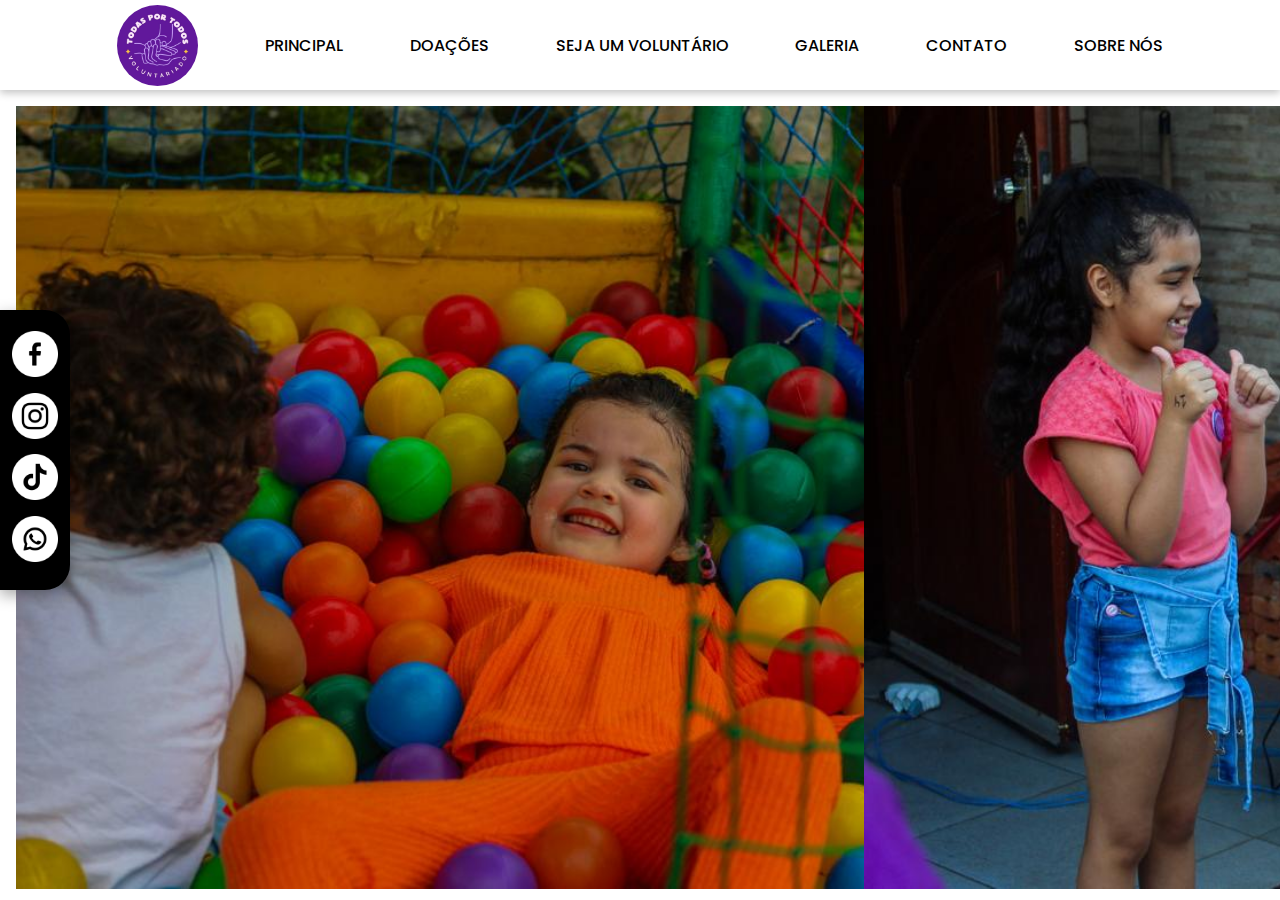
==== src/app/index.html @ a1dc880b "Implementacao das imagens ao slider e resolucao da quebra de imagens" ====
<!DOCTYPE html>
<html lang="pt-br">

<head>
    <meta charset="UTF-8">
    <meta name="viewport" content="width=device-width, initial-scale=1.0">
    <title>Dashboard</title>
    <link rel="stylesheet" href="../styles/style.css">
    <link rel="stylesheet" href="../styles/global.css">
    <link rel="stylesheet" href="../styles/ui/ui.css">
    
</head>

<body>
   <header class="ui-header">
    <img src="../assets/logotipos/logo-dark.jpg" alt="Logotipo da Todas por Todos">    <a href="index.html">Principal</a>
    <a href="doacoes.html">Doações</a>
    <a href="voluntario.html">Seja um voluntário</a>
    <a href="galeria.html">Galeria</a>
    <a href="contato.html">Contato</a>
    <a href="sobre.html">Sobre nós</a>
   </header>
   <ul class="gallery">
	<li><img class="imgSlider" src="../assets/images/IMG_4355.JPG"/></li>
	<li><img class="imgSlider" src="../assets/images/be26ba5d-7e48-4bfb-a999-c747ef263377.jpg"></li>
	<li><img class="imgSlider" src="../assets/images/ec24497a-94d9-4feb-aa13-61731efa759c.jpg"></li>
	<li><img class="imgSlider" src="../assets/images/fotodoe.jpg"></li>
	<li><img class="imgSlider" src="../assets/images/PHOTO-2023-09-04-19-30-46.jpg"></li>
	<li><img class="imgSlider" src="../assets/images/IMG_4350.JPG"></li>
	<li><img class="imgSlider" src="../assets/images/161299ec-fe6a-4595-af43-1b3fb04e3377.jpg"></li>
	<li><img class="imgSlider" src="../assets/images/PHOTO-2023-09-04-08-43-56.jpg"></li>
	<li><img class="imgSlider" src="../assets/images/PHOTO-2023-09-04-08-43-58(1).jpg"></li>
	<li><img class="imgSlider" src="../assets/images/PHOTO-2023-09-04-19-30-58.jpg"></li>

</ul>

   <div class='ui-sidebar-container'>
    <div class='ui-sidebar'>
        <section class='ui-sidebar-item'>
            <img src="../assets/icons/facebook.png" alt="Facebook">
        </section>
        <section class='ui-sidebar-item'>
            <img src="../assets/icons/instagram.png" alt="Instagram">
        </section>
        <section class='ui-sidebar-item'>
            <img src="../assets/icons/tiktok.png" alt="Tiktok">
        </section>
        <section class='ui-sidebar-item'>
            <img src="../assets/icons/whatsapp.png" alt="Whatsapp">
        </section>
    </div>
</div>
<script type="text/javascript" src="../js/script.js" ></script>
</body>

</html>
---- src/styles/style.css ----
.gallery {
	padding: 1rem;
	display: grid;
	grid-template-columns: repeat(10, 65vw);
	grid-template-rows: 1fr;
	grid-column-gap: 1rem;
	grid-row-gap: 1rem;
	overflow-x: auto;
	white-space: nowrap;
	height: 90vh;
	scroll-snap-type: both mandatory;
	scroll-padding: 1rem;
	overflow: hidden;

}

.active {
	scroll-snap-type: unset;
}

li {
	scroll-snap-align: center;
	display: inline-block;
	border-radius: 3px;
	font-size: 0;
}
.imgSlider{
	height: 87vh;
}
---- src/styles/global.css ----
@import url('https://fonts.googleapis.com/css2?family=Poppins:ital,wght@0,100;0,200;0,300;0,400;0,500;0,600;0,700;0,800;0,900;1,100;1,200;1,300;1,400;1,500;1,600;1,700;1,800;1,900&display=swap');

:root {
    --purple-1: #66209E;
    --purple-2: #985BB8;
    --purple-3: #C08DDF;
    --purple-4: #C393E7;
    --dark: #000000;
    --light: #FFFFFF;
    --yellow: #FCC24C;
}

* {
    margin: 0;
    padding: 0;
    box-sizing: border-box;
    font-family: 'Poppins', sans-serif;
}

a{
    text-decoration: none;
}
---- src/styles/ui/ui.css ----
.ui-container{
    height: 90vh;
}

.ui-header{
    height: 10vh;
    box-shadow: rgba(0, 0, 0, 0.24) 0px 3px 8px;
    display: flex;
    align-items: center;
    justify-content: space-evenly;
    padding: 0px 50px;
}

.ui-header a{
    color: var(--dark);
    text-transform: uppercase;
    font-weight: 500;
}

.ui-header a:hover{
    transition: .2s;
    color: var(--purple-4);
}

.ui-header img{
    height: 90%;
    width: auto;
    border-radius: 50%;
}

.ui-button{
    padding: 5px 40px;
    cursor: pointer;
    border: none;
    border-radius: 10px;
    font-size: 16px;
}

.ui-button-1{
    background-color: var(--purple-1);
    color: var(--light);

}

.ui-button-2{
    background-color: var(--purple-2);
    color: var(--light);

}

.ui-button-3{
    background-color: var(--dark);
    color: var(--light);

}

.ui-input{
    border: none;
    padding: 10px;
    border-radius: 10px;
}

.ui-input-1{
    border: 3px solid #eaeaea;
}

.ui-input:focus{
    outline: none;
    border: 3px solid var(--purple-4);
}

/* UI Sidebar */
.ui-sidebar-container {
    height: 100vh;
    width: 70px;
    position: fixed;
    top: 0;
    bottom: 0;
    left: 0;
    right: 0;
    display: flex;
    align-items: center;
}

.ui-sidebar {
    width: 70px;
    height: 280px;
    display: flex;
    flex-direction: column;
    align-items: center;
    justify-content: space-evenly;
    border-top-right-radius: 25px;
    border-bottom-right-radius: 25px;
    background-color: var(--dark);
    box-shadow: rgba(0, 0, 0, 0.35) 0px 5px 15px;
    padding: 12px;
}

.ui-sidebar-item img {
    width: 100%;
    cursor: pointer;
}
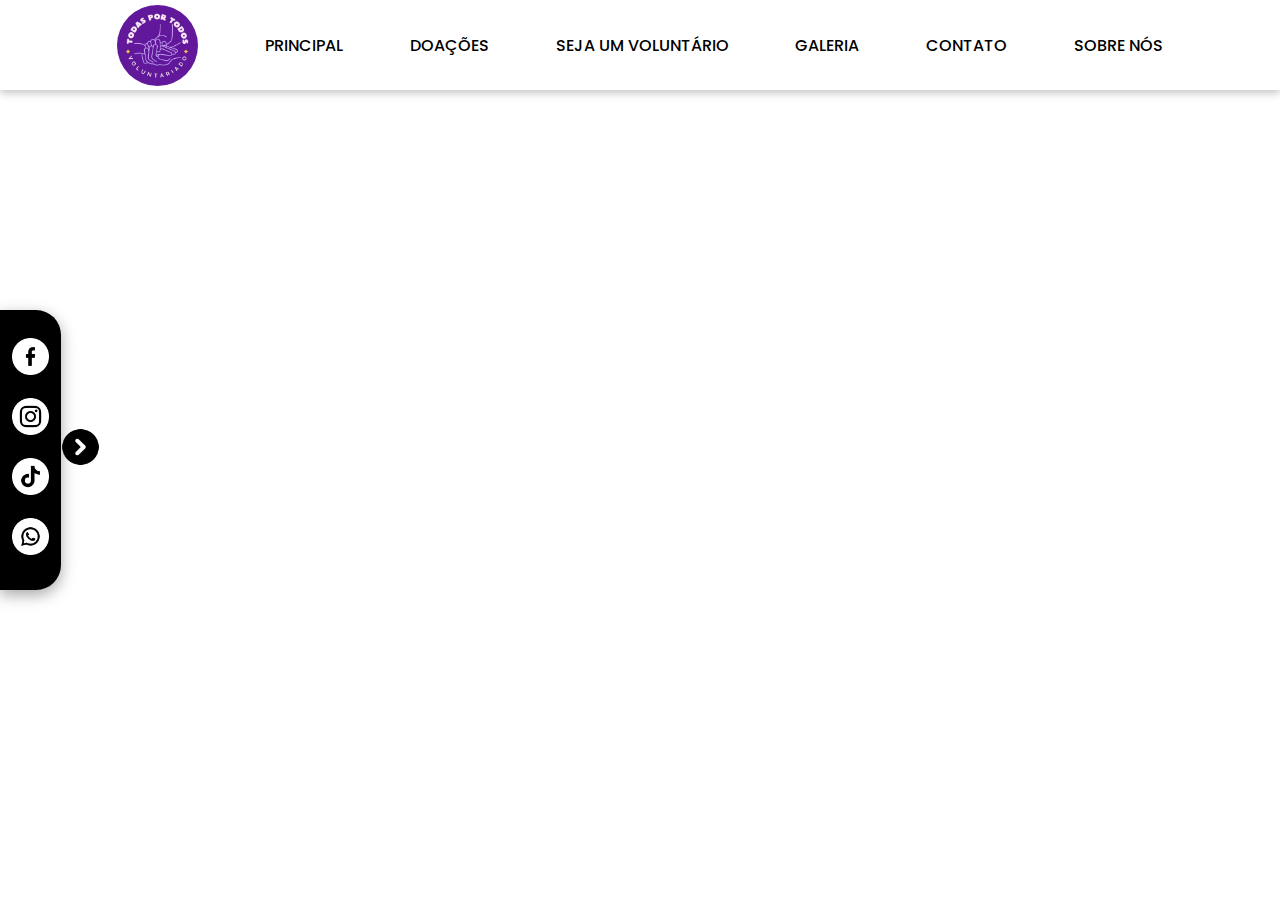
==== commit 28759a29: "implementação de botão que esconde as redes sociais" ====
--- a/src/app/index.html
+++ b/src/app/index.html
@@ -1,56 +1,46 @@
 <!DOCTYPE html>
 <html lang="pt-br">
+  <head>
+    <meta charset="UTF-8" />
+    <meta name="viewport" content="width=device-width, initial-scale=1.0" />
+    <title>Dashboard</title>
+    <link rel="stylesheet" href="../styles/style.css" />
+    <link rel="stylesheet" href="../styles/global.css" />
+    <link rel="stylesheet" href="../styles/ui/ui.css" />
+  </head>
 
-<head>
-    <meta charset="UTF-8">
-    <meta name="viewport" content="width=device-width, initial-scale=1.0">
-    <title>Dashboard</title>
-    <link rel="stylesheet" href="../styles/style.css">
-    <link rel="stylesheet" href="../styles/global.css">
-    <link rel="stylesheet" href="../styles/ui/ui.css">
-    
-</head>
-
-<body>
-   <header class="ui-header">
-    <img src="../assets/logotipos/logo-dark.jpg" alt="Logotipo da Todas por Todos">    <a href="index.html">Principal</a>
-    <a href="doacoes.html">Doações</a>
-    <a href="voluntario.html">Seja um voluntário</a>
-    <a href="galeria.html">Galeria</a>
-    <a href="contato.html">Contato</a>
-    <a href="sobre.html">Sobre nós</a>
-   </header>
-   <ul class="gallery">
-	<li><img class="imgSlider" src="../assets/images/IMG_4355.JPG"/></li>
-	<li><img class="imgSlider" src="../assets/images/be26ba5d-7e48-4bfb-a999-c747ef263377.jpg"></li>
-	<li><img class="imgSlider" src="../assets/images/ec24497a-94d9-4feb-aa13-61731efa759c.jpg"></li>
-	<li><img class="imgSlider" src="../assets/images/fotodoe.jpg"></li>
-	<li><img class="imgSlider" src="../assets/images/PHOTO-2023-09-04-19-30-46.jpg"></li>
-	<li><img class="imgSlider" src="../assets/images/IMG_4350.JPG"></li>
-	<li><img class="imgSlider" src="../assets/images/161299ec-fe6a-4595-af43-1b3fb04e3377.jpg"></li>
-	<li><img class="imgSlider" src="../assets/images/PHOTO-2023-09-04-08-43-56.jpg"></li>
-	<li><img class="imgSlider" src="../assets/images/PHOTO-2023-09-04-08-43-58(1).jpg"></li>
-	<li><img class="imgSlider" src="../assets/images/PHOTO-2023-09-04-19-30-58.jpg"></li>
-
-</ul>
-
-   <div class='ui-sidebar-container'>
-    <div class='ui-sidebar'>
-        <section class='ui-sidebar-item'>
-            <img src="../assets/icons/facebook.png" alt="Facebook">
+  <body>
+    <header class="ui-header">
+      <img
+        src="../assets/logotipos/logo-dark.jpg"
+        alt="Logotipo da Todas por Todos"
+      />
+      <a href="index.html">Principal</a>
+      <a href="doacoes.html">Doações</a>
+      <a href="voluntario.html">Seja um voluntário</a>
+      <a href="galeria.html">Galeria</a>
+      <a href="contato.html">Contato</a>
+      <a href="sobre.html">Sobre nós</a>
+    </header>
+    <div class="ui-sidebar-container" id="sidebar-container">
+      <div class="ui-sidebar" id="ui-sidebar">
+        <section class="ui-sidebar-item">
+          <img src="../assets/icons/facebook.png" alt="Facebook" />
         </section>
-        <section class='ui-sidebar-item'>
-            <img src="../assets/icons/instagram.png" alt="Instagram">
+        <section class="ui-sidebar-item">
+          <img src="../assets/icons/instagram.png" alt="Instagram" />
         </section>
-        <section class='ui-sidebar-item'>
-            <img src="../assets/icons/tiktok.png" alt="Tiktok">
+        <section class="ui-sidebar-item">
+          <img src="../assets/icons/tiktok.png" alt="Tiktok" />
         </section>
-        <section class='ui-sidebar-item'>
-            <img src="../assets/icons/whatsapp.png" alt="Whatsapp">
+        <section class="ui-sidebar-item">
+          <img src="../assets/icons/whatsapp.png" alt="Whatsapp" />
         </section>
+      </div>
+      <button class="ui-hidden-button" onclick="toggleSidebar()">
+        <img src="../assets/icons/flecha.png" alt="" />
+      </button>
     </div>
-</div>
-<script type="text/javascript" src="../js/script.js" ></script>
-</body>
-
-</html>+    <script src="../js/script.js"></script>
+  </body>
+</html>
--- a/src/styles/ui/ui.css
+++ b/src/styles/ui/ui.css
@@ -1,102 +1,122 @@
-.ui-container{
-    height: 90vh;
+.ui-container {
+  height: 90vh;
 }
 
-.ui-header{
-    height: 10vh;
-    box-shadow: rgba(0, 0, 0, 0.24) 0px 3px 8px;
-    display: flex;
-    align-items: center;
-    justify-content: space-evenly;
-    padding: 0px 50px;
+.ui-main-container {
+  display: flex;
 }
 
-.ui-header a{
-    color: var(--dark);
-    text-transform: uppercase;
-    font-weight: 500;
+.ui-header {
+  height: 10vh;
+  box-shadow: rgba(0, 0, 0, 0.24) 0px 3px 8px;
+  display: flex;
+  align-items: center;
+  justify-content: space-evenly;
+  padding: 0px 50px;
 }
 
-.ui-header a:hover{
-    transition: .2s;
-    color: var(--purple-4);
+.ui-header a {
+  color: var(--dark);
+  text-transform: uppercase;
+  font-weight: 500;
 }
 
-.ui-header img{
-    height: 90%;
-    width: auto;
-    border-radius: 50%;
+.ui-header a:hover {
+  transition: 0.2s;
+  color: var(--purple-4);
 }
 
-.ui-button{
-    padding: 5px 40px;
-    cursor: pointer;
-    border: none;
-    border-radius: 10px;
-    font-size: 16px;
+.ui-header img {
+  height: 90%;
+  width: auto;
+  border-radius: 50%;
 }
 
-.ui-button-1{
-    background-color: var(--purple-1);
-    color: var(--light);
-
+.ui-button {
+  padding: 5px 40px;
+  cursor: pointer;
+  border: none;
+  border-radius: 10px;
+  font-size: 16px;
 }
 
-.ui-button-2{
-    background-color: var(--purple-2);
-    color: var(--light);
-
+.ui-button-1 {
+  background-color: var(--purple-1);
+  color: var(--light);
 }
 
-.ui-button-3{
-    background-color: var(--dark);
-    color: var(--light);
-
+.ui-button-2 {
+  background-color: var(--purple-2);
+  color: var(--light);
 }
 
-.ui-input{
-    border: none;
-    padding: 10px;
-    border-radius: 10px;
+.ui-button-3 {
+  background-color: var(--dark);
+  color: var(--light);
 }
 
-.ui-input-1{
-    border: 3px solid #eaeaea;
+.ui-input {
+  border: none;
+  padding: 10px;
+  border-radius: 10px;
 }
 
-.ui-input:focus{
-    outline: none;
-    border: 3px solid var(--purple-4);
+.ui-input-1 {
+  border: 3px solid #eaeaea;
+}
+
+.ui-input:focus {
+  outline: none;
+  border: 3px solid var(--purple-4);
 }
 
 /* UI Sidebar */
 .ui-sidebar-container {
-    height: 100vh;
-    width: 70px;
-    position: fixed;
-    top: 0;
-    bottom: 0;
-    left: 0;
-    right: 0;
-    display: flex;
-    align-items: center;
+  height: 100vh;
+  width: 100px;
+  position: fixed;
+  z-index: 200;
+  top: 0;
+  bottom: 0;
+  left: 0;
+  right: 0;
+  display: flex;
+  align-items: center;
 }
 
 .ui-sidebar {
-    width: 70px;
-    height: 280px;
-    display: flex;
-    flex-direction: column;
-    align-items: center;
-    justify-content: space-evenly;
-    border-top-right-radius: 25px;
-    border-bottom-right-radius: 25px;
-    background-color: var(--dark);
-    box-shadow: rgba(0, 0, 0, 0.35) 0px 5px 15px;
-    padding: 12px;
+  width: 70px;
+  height: 280px;
+  display: flex;
+  flex-direction: column;
+  align-items: center;
+  justify-content: space-evenly;
+  border-top-right-radius: 25px;
+  border-bottom-right-radius: 25px;
+  background-color: var(--dark);
+  box-shadow: rgba(0, 0, 0, 0.35) 0px 5px 15px;
+  padding: 12px;
 }
 
 .ui-sidebar-item img {
-    width: 100%;
-    cursor: pointer;
+  width: 100%;
+  cursor: pointer;
 }
+
+.ui-hidden-button {
+  background-color: transparent;
+  border: none;
+}
+
+.ui-hidden-button img {
+  max-width: 100%;
+  width: 3rem;
+  position: static;
+  right: -320px;
+  z-index: 2000;
+}
+
+.ui-sidebar.hidden {
+  width: 0;
+  overflow: hidden;
+}
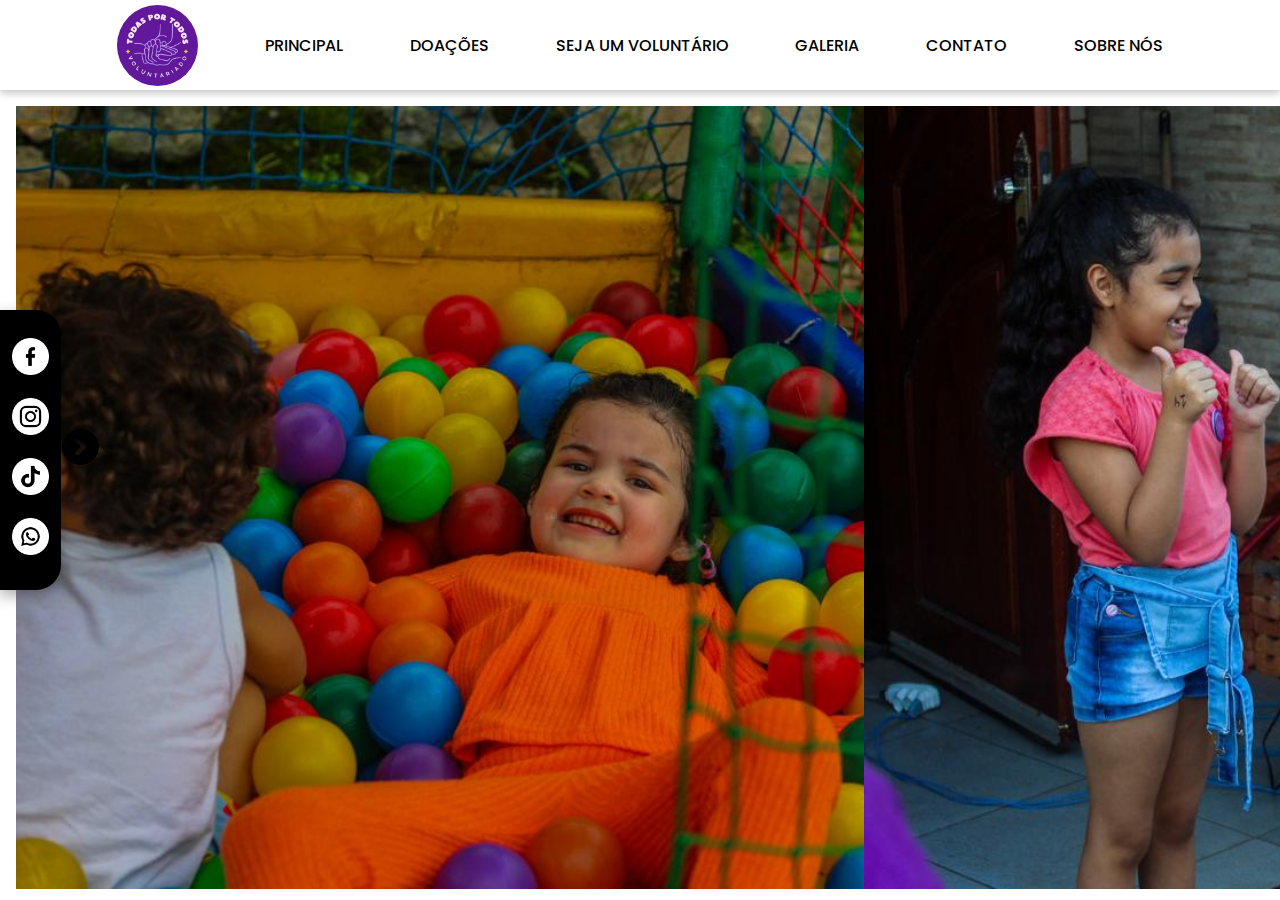
==== commit 71317a7a: "mergin index and script" ====
--- a/src/app/index.html
+++ b/src/app/index.html
@@ -22,6 +22,54 @@
       <a href="contato.html">Contato</a>
       <a href="sobre.html">Sobre nós</a>
     </header>
+    <ul class="gallery">
+      <li><img class="imgSlider" src="../assets/images/IMG_4355.JPG" /></li>
+      <li>
+        <img
+          class="imgSlider"
+          src="../assets/images/be26ba5d-7e48-4bfb-a999-c747ef263377.jpg"
+        />
+      </li>
+      <li>
+        <img
+          class="imgSlider"
+          src="../assets/images/ec24497a-94d9-4feb-aa13-61731efa759c.jpg"
+        />
+      </li>
+      <li><img class="imgSlider" src="../assets/images/fotodoe.jpg" /></li>
+      <li>
+        <img
+          class="imgSlider"
+          src="../assets/images/PHOTO-2023-09-04-19-30-46.jpg"
+        />
+      </li>
+      <li><img class="imgSlider" src="../assets/images/IMG_4350.JPG" /></li>
+      <li>
+        <img
+          class="imgSlider"
+          src="../assets/images/161299ec-fe6a-4595-af43-1b3fb04e3377.jpg"
+        />
+      </li>
+      <li>
+        <img
+          class="imgSlider"
+          src="../assets/images/PHOTO-2023-09-04-08-43-56.jpg"
+        />
+      </li>
+      <li>
+        <img
+          class="imgSlider"
+          src="../assets/images/PHOTO-2023-09-04-08-43-58(1).jpg"
+        />
+      </li>
+      <li>
+        <img
+          class="imgSlider"
+          src="../assets/images/PHOTO-2023-09-04-19-30-58.jpg"
+        />
+      </li>
+    </ul>
+
     <div class="ui-sidebar-container" id="sidebar-container">
       <div class="ui-sidebar" id="ui-sidebar">
         <section class="ui-sidebar-item">
@@ -41,6 +89,7 @@
         <img src="../assets/icons/flecha.png" alt="" />
       </button>
     </div>
-    <script src="../js/script.js"></script>
+
+    <script type="text/javascript" src="../js/script.js"></script>
   </body>
 </html>
--- a/src/styles/style.css
+++ b/src/styles/style.css
@@ -1,29 +1,28 @@
 .gallery {
-	padding: 1rem;
-	display: grid;
-	grid-template-columns: repeat(10, 65vw);
-	grid-template-rows: 1fr;
-	grid-column-gap: 1rem;
-	grid-row-gap: 1rem;
-	overflow-x: auto;
-	white-space: nowrap;
-	height: 90vh;
-	scroll-snap-type: both mandatory;
-	scroll-padding: 1rem;
-	overflow: hidden;
-
+  padding: 1rem;
+  display: grid;
+  grid-template-columns: repeat(10, 65vw);
+  grid-template-rows: 1fr;
+  grid-column-gap: 1rem;
+  grid-row-gap: 1rem;
+  overflow-x: auto;
+  white-space: nowrap;
+  height: 90vh;
+  scroll-snap-type: both mandatory;
+  scroll-padding: 1rem;
+  overflow: hidden;
 }
 
 .active {
-	scroll-snap-type: unset;
+  scroll-snap-type: unset;
 }
 
 li {
-	scroll-snap-align: center;
-	display: inline-block;
-	border-radius: 3px;
-	font-size: 0;
+  scroll-snap-align: center;
+  display: inline-block;
+  border-radius: 3px;
+  font-size: 0;
 }
-.imgSlider{
-	height: 87vh;
-}+.imgSlider {
+  height: 87vh;
+}
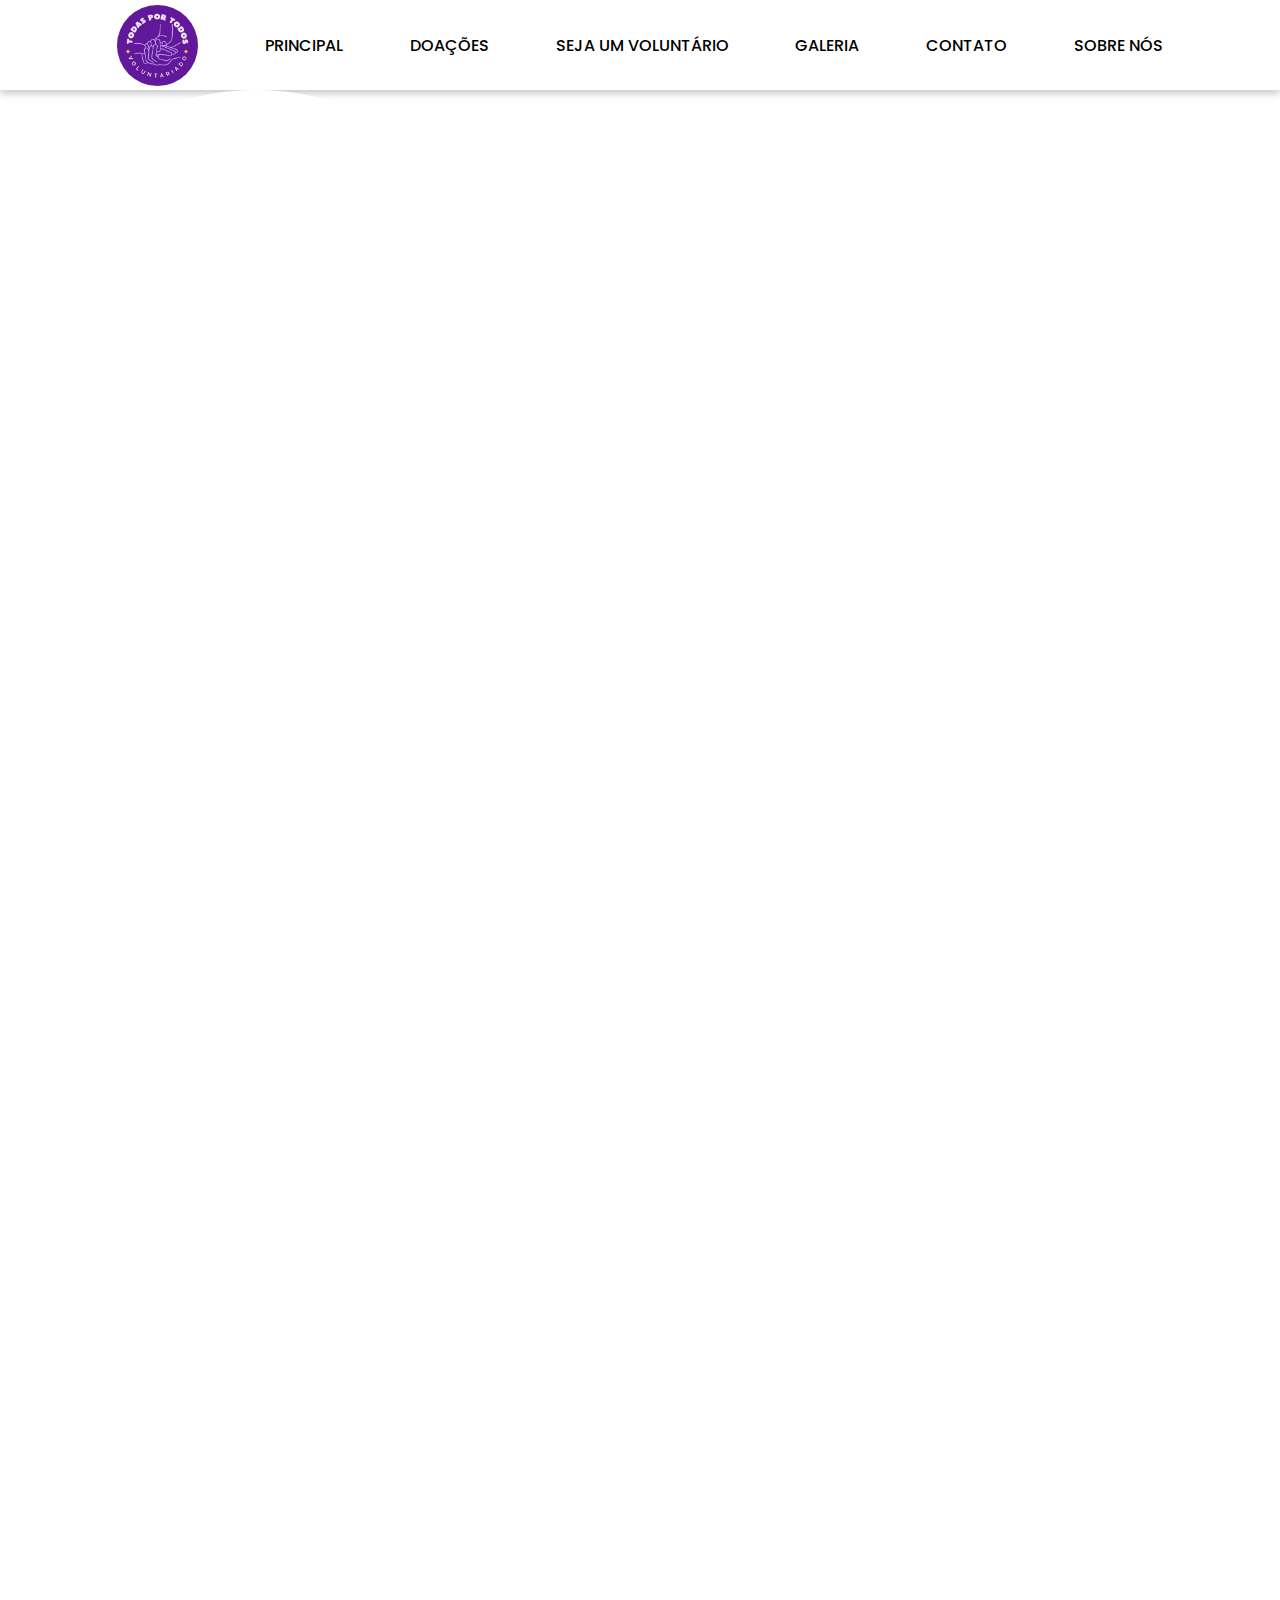
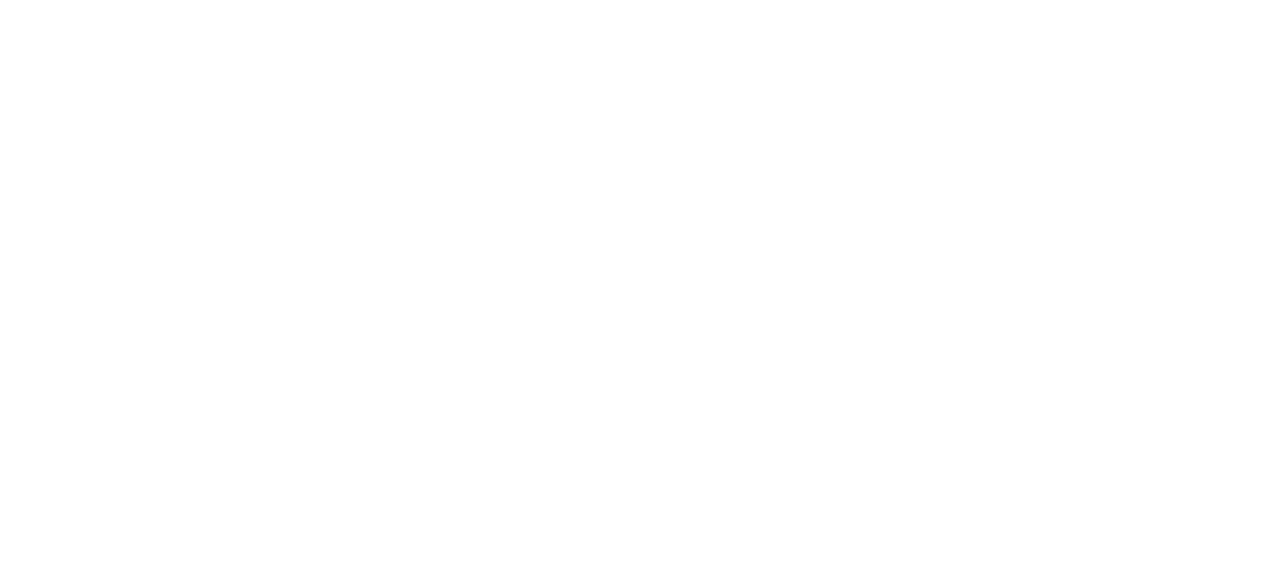
==== commit 45d2723f: "slider de galeria com implementacao de novas imagens" ====
--- a/src/app/index.html
+++ b/src/app/index.html
@@ -1,95 +1,42 @@
 <!DOCTYPE html>
 <html lang="pt-br">
-  <head>
-    <meta charset="UTF-8" />
-    <meta name="viewport" content="width=device-width, initial-scale=1.0" />
+
+<head>
+    <meta charset="UTF-8">
+    <meta name="viewport" content="width=device-width, initial-scale=1.0">
     <title>Dashboard</title>
-    <link rel="stylesheet" href="../styles/style.css" />
-    <link rel="stylesheet" href="../styles/global.css" />
-    <link rel="stylesheet" href="../styles/ui/ui.css" />
-  </head>
+    <link rel="stylesheet" href="../styles/style.css">
+    <link rel="stylesheet" href="../styles/global.css">
+    <link rel="stylesheet" href="../styles/ui/ui.css">
+    
+</head>
 
-  <body>
-    <header class="ui-header">
-      <img
-        src="../assets/logotipos/logo-dark.jpg"
-        alt="Logotipo da Todas por Todos"
-      />
-      <a href="index.html">Principal</a>
-      <a href="doacoes.html">Doações</a>
-      <a href="voluntario.html">Seja um voluntário</a>
-      <a href="galeria.html">Galeria</a>
-      <a href="contato.html">Contato</a>
-      <a href="sobre.html">Sobre nós</a>
-    </header>
-    <ul class="gallery">
-      <li><img class="imgSlider" src="../assets/images/IMG_4355.JPG" /></li>
-      <li>
-        <img
-          class="imgSlider"
-          src="../assets/images/be26ba5d-7e48-4bfb-a999-c747ef263377.jpg"
-        />
-      </li>
-      <li>
-        <img
-          class="imgSlider"
-          src="../assets/images/ec24497a-94d9-4feb-aa13-61731efa759c.jpg"
-        />
-      </li>
-      <li><img class="imgSlider" src="../assets/images/fotodoe.jpg" /></li>
-      <li>
-        <img
-          class="imgSlider"
-          src="../assets/images/PHOTO-2023-09-04-19-30-46.jpg"
-        />
-      </li>
-      <li><img class="imgSlider" src="../assets/images/IMG_4350.JPG" /></li>
-      <li>
-        <img
-          class="imgSlider"
-          src="../assets/images/161299ec-fe6a-4595-af43-1b3fb04e3377.jpg"
-        />
-      </li>
-      <li>
-        <img
-          class="imgSlider"
-          src="../assets/images/PHOTO-2023-09-04-08-43-56.jpg"
-        />
-      </li>
-      <li>
-        <img
-          class="imgSlider"
-          src="../assets/images/PHOTO-2023-09-04-08-43-58(1).jpg"
-        />
-      </li>
-      <li>
-        <img
-          class="imgSlider"
-          src="../assets/images/PHOTO-2023-09-04-19-30-58.jpg"
-        />
-      </li>
-    </ul>
+<body>
+   <header class="ui-header">
+    <img src="../assets/logotipos/logo-dark.jpg" alt="Logotipo da Todas por Todos">    <a href="index.html">Principal</a>
+    <a href="doacoes.html">Doações</a>
+    <a href="voluntario.html">Seja um voluntário</a>
+    <a href="galeria.html">Galeria</a>
+    <a href="contato.html">Contato</a>
+    <a href="sobre.html">Sobre nós</a>
+   </header>
+   <div class='ui-sidebar-container'>
+    <div class='ui-sidebar'>
+        <section class='ui-sidebar-item'>
+            <img src="../assets/icons/facebook.png" alt="Facebook">
+        </section>
+        <section class='ui-sidebar-item'>
+            <img src="../assets/icons/instagram.png" alt="Instagram">
+        </section>
+        <section class='ui-sidebar-item'>
+            <img src="../assets/icons/tiktok.png" alt="Tiktok">
+        </section>
+        <section class='ui-sidebar-item'>
+            <img src="../assets/icons/whatsapp.png" alt="Whatsapp">
+        </section>
+    </div>
+</div>
 
-    <div class="ui-sidebar-container" id="sidebar-container">
-      <div class="ui-sidebar" id="ui-sidebar">
-        <section class="ui-sidebar-item">
-          <img src="../assets/icons/facebook.png" alt="Facebook" />
-        </section>
-        <section class="ui-sidebar-item">
-          <img src="../assets/icons/instagram.png" alt="Instagram" />
-        </section>
-        <section class="ui-sidebar-item">
-          <img src="../assets/icons/tiktok.png" alt="Tiktok" />
-        </section>
-        <section class="ui-sidebar-item">
-          <img src="../assets/icons/whatsapp.png" alt="Whatsapp" />
-        </section>
-      </div>
-      <button class="ui-hidden-button" onclick="toggleSidebar()">
-        <img src="../assets/icons/flecha.png" alt="" />
-      </button>
-    </div>
+</body>
 
-    <script type="text/javascript" src="../js/script.js"></script>
-  </body>
-</html>
+</html>--- a/src/styles/ui/ui.css
+++ b/src/styles/ui/ui.css
@@ -50,9 +50,17 @@
   color: var(--light);
 }
 
+<<<<<<< HEAD
+.ui-input{
+    border: none;
+    padding: 10px;
+    border-radius: 10px;
+    height: 5px;
+=======
 .ui-button-3 {
   background-color: var(--dark);
   color: var(--light);
+>>>>>>> 7125458e67f43d5725bd5532ac6a839b4456e1f6
 }
 
 .ui-input {
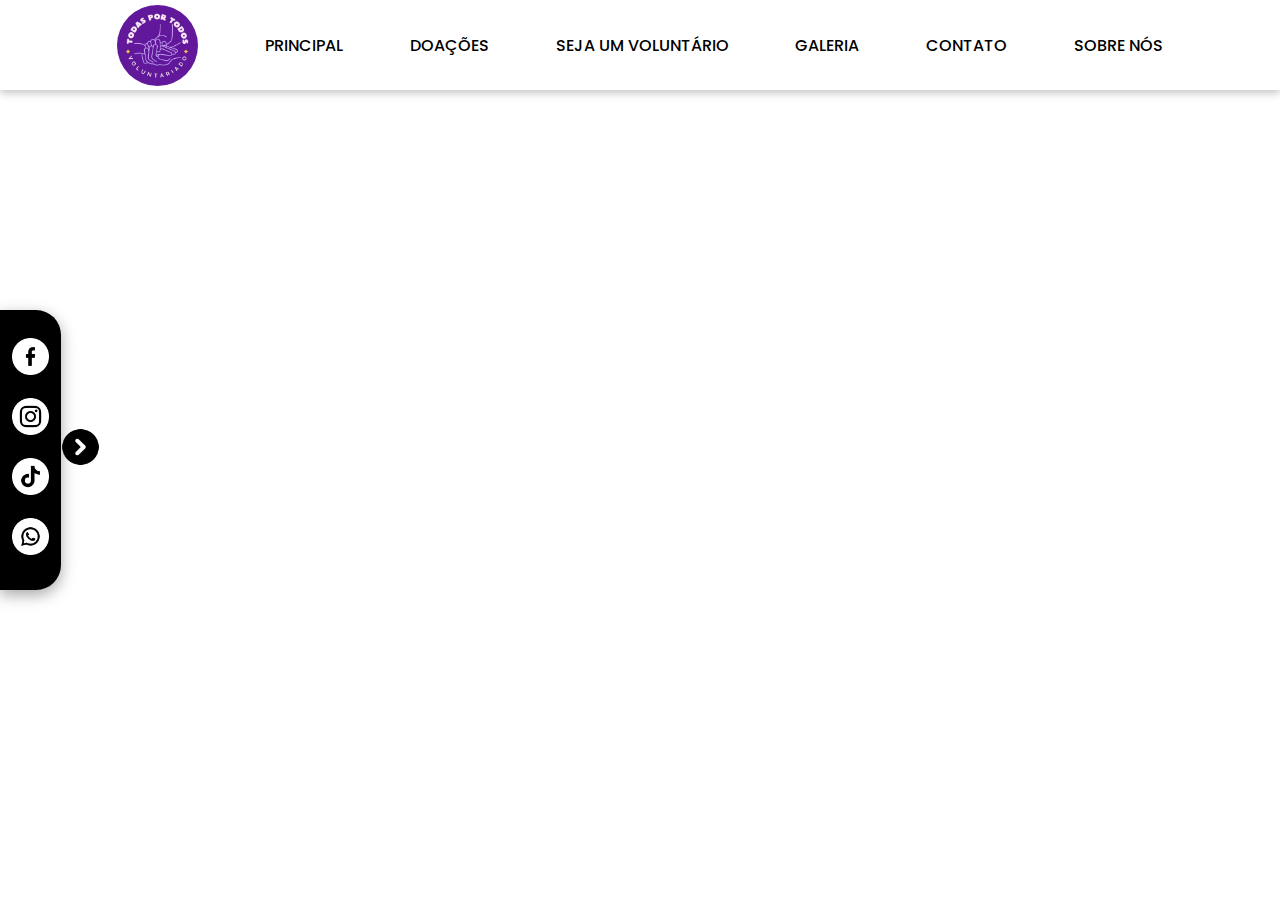
==== commit 619a89f6: "alteracao na slider e na aba de galeria" ====
--- a/src/app/index.html
+++ b/src/app/index.html
@@ -1,15 +1,13 @@
 <!DOCTYPE html>
 <html lang="pt-br">
-
-<head>
-    <meta charset="UTF-8">
-    <meta name="viewport" content="width=device-width, initial-scale=1.0">
+  <head>
+    <meta charset="UTF-8" />
+    <meta name="viewport" content="width=device-width, initial-scale=1.0" />
     <title>Dashboard</title>
-    <link rel="stylesheet" href="../styles/style.css">
-    <link rel="stylesheet" href="../styles/global.css">
-    <link rel="stylesheet" href="../styles/ui/ui.css">
-    
-</head>
+    <link rel="stylesheet" href="../styles/style.css" />
+    <link rel="stylesheet" href="../styles/global.css" />
+    <link rel="stylesheet" href="../styles/ui/ui.css" />
+  </head>
 
 <body>
    <header class="ui-header">
@@ -25,18 +23,22 @@
         <section class='ui-sidebar-item'>
             <img src="../assets/icons/facebook.png" alt="Facebook">
         </section>
-        <section class='ui-sidebar-item'>
-            <img src="../assets/icons/instagram.png" alt="Instagram">
+        <section class="ui-sidebar-item">
+          <img src="../assets/icons/instagram.png" alt="Instagram" />
         </section>
-        <section class='ui-sidebar-item'>
-            <img src="../assets/icons/tiktok.png" alt="Tiktok">
+        <section class="ui-sidebar-item">
+          <img src="../assets/icons/tiktok.png" alt="Tiktok" />
         </section>
-        <section class='ui-sidebar-item'>
-            <img src="../assets/icons/whatsapp.png" alt="Whatsapp">
+        <section class="ui-sidebar-item">
+          <img src="../assets/icons/whatsapp.png" alt="Whatsapp" />
         </section>
+      </div>
+      <button class="ui-hidden-button" onclick="toggleSidebar()">
+        <img src="../assets/icons/flecha.png" alt="" />
+      </button>
     </div>
 </div>
 
 </body>
 
-</html>+</html>
--- a/src/styles/ui/ui.css
+++ b/src/styles/ui/ui.css
@@ -50,17 +50,11 @@
   color: var(--light);
 }
 
-<<<<<<< HEAD
 .ui-input{
     border: none;
     padding: 10px;
     border-radius: 10px;
     height: 5px;
-=======
-.ui-button-3 {
-  background-color: var(--dark);
-  color: var(--light);
->>>>>>> 7125458e67f43d5725bd5532ac6a839b4456e1f6
 }
 
 .ui-input {
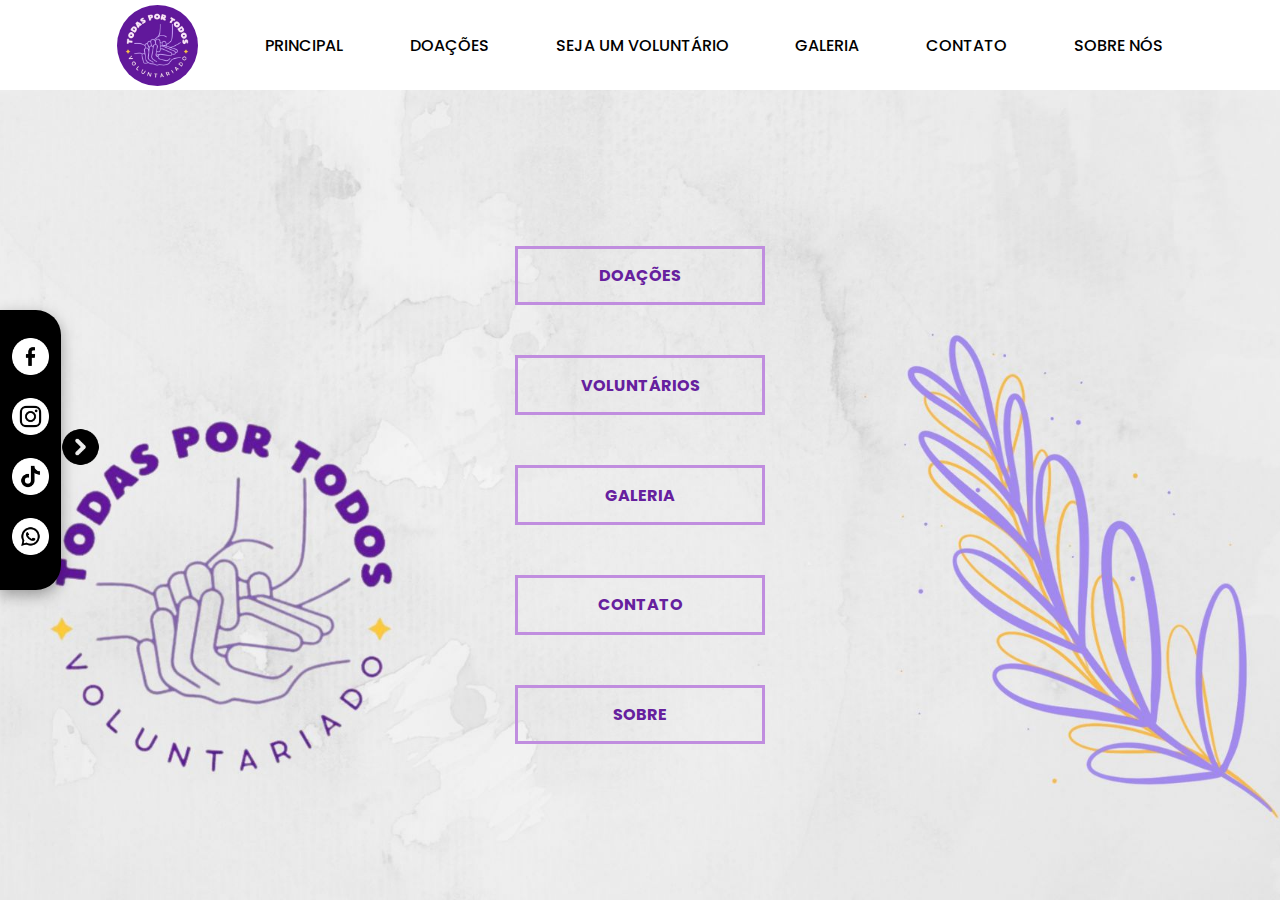
==== commit 735f509e: "finalização das paginas de contato, sobre, index e voluntarios, implementação do js para pop up de t" ====
--- a/src/app/index.html
+++ b/src/app/index.html
@@ -1,44 +1,53 @@
 <!DOCTYPE html>
 <html lang="pt-br">
-  <head>
-    <meta charset="UTF-8" />
-    <meta name="viewport" content="width=device-width, initial-scale=1.0" />
-    <title>Dashboard</title>
-    <link rel="stylesheet" href="../styles/style.css" />
-    <link rel="stylesheet" href="../styles/global.css" />
-    <link rel="stylesheet" href="../styles/ui/ui.css" />
-  </head>
+
+<head>
+  <meta charset="UTF-8" />
+  <meta name="viewport" content="width=device-width, initial-scale=1.0" />
+  <title>Dashboard</title>
+  <link rel="stylesheet" href="../styles/style.css" />
+  <link rel="stylesheet" href="../styles/global.css" />
+  <link rel="stylesheet" href="../styles/ui/ui.css" />
+</head>
 
 <body>
-   <header class="ui-header">
-    <img src="../assets/logotipos/logo-dark.jpg" alt="Logotipo da Todas por Todos">    <a href="index.html">Principal</a>
+  <header class="ui-header">
+    <img src="../assets/logotipos/logo-dark.jpg" alt="Logotipo da Todas por Todos" />
+    <a href="index.html">Principal</a>
     <a href="doacoes.html">Doações</a>
     <a href="voluntario.html">Seja um voluntário</a>
     <a href="galeria.html">Galeria</a>
     <a href="contato.html">Contato</a>
     <a href="sobre.html">Sobre nós</a>
-   </header>
-   <div class='ui-sidebar-container'>
-    <div class='ui-sidebar'>
-        <section class='ui-sidebar-item'>
-            <img src="../assets/icons/facebook.png" alt="Facebook">
-        </section>
-        <section class="ui-sidebar-item">
-          <img src="../assets/icons/instagram.png" alt="Instagram" />
-        </section>
-        <section class="ui-sidebar-item">
-          <img src="../assets/icons/tiktok.png" alt="Tiktok" />
-        </section>
-        <section class="ui-sidebar-item">
-          <img src="../assets/icons/whatsapp.png" alt="Whatsapp" />
-        </section>
-      </div>
-      <button class="ui-hidden-button" onclick="toggleSidebar()">
-        <img src="../assets/icons/flecha.png" alt="" />
-      </button>
+  </header>
+  <div class="dashboard-main">
+    <a href="doacoes.html"><button class="ui-button-4" style="width: 250px;" >DOAÇÕES</button></a>
+    <a href="voluntario.html"><button class="ui-button-4" style="width: 250px;">VOLUNTÁRIOS</button></a>
+    <a href="galeria.html"><button class="ui-button-4" style="width: 250px;">GALERIA</button></a>
+    <a href="contato.html"><button class="ui-button-4" style="width: 250px;">CONTATO</button></a>
+    <a href="sobre.html"><button class="ui-button-4" style="width: 250px;">SOBRE</button></a>
+
+  </div>
+  <div class="ui-sidebar-container" id="sidebar-container">
+    <div class="ui-sidebar" id="ui-sidebar">
+      <section class="ui-sidebar-item">
+        <img src="../assets/icons/facebook.png" alt="Facebook"  onclick="redirectFacebook()" />
+      </section>
+      <section class="ui-sidebar-item">
+        <img src="../assets/icons/instagram.png" alt="Instagram" onclick="redirectInstagram()" />
+      </section>
+      <section class="ui-sidebar-item">
+        <img src="../assets/icons/tiktok.png" alt="Tiktok" onclick="redirectTikTok()"/>
+      </section>
+      <section class="ui-sidebar-item">
+        <img src="../assets/icons/whatsapp.png" alt="Whatsapp" onclick="redirectWhatsapp()"/>
+      </section>
     </div>
-</div>
-
+    <button class="ui-hidden-button" onclick="toggleSidebar()">
+      <img src="../assets/icons/flecha.png" alt="" />
+    </button>
+  </div>
+  <script src="../js/script.js"></script>
 </body>
 
-</html>
+</html>--- a/src/styles/style.css
+++ b/src/styles/style.css
@@ -0,0 +1,12 @@
+.dashboard-main {
+    display: flex;
+    align-items: center;
+    flex-direction: column;
+    gap: 50px;
+    justify-content: center;
+    height: 90vh;
+    background-image: url(../assets/images/fundoindex.jpg);
+    background-repeat: no-repeat;
+    background-size: cover;
+    background-position: 50%;
+}--- a/src/styles/ui/ui.css
+++ b/src/styles/ui/ui.css
@@ -40,6 +40,11 @@
   font-size: 16px;
 }
 
+.ui-button:hover{
+  background-color: var(--dark);
+  
+}
+
 .ui-button-1 {
   background-color: var(--purple-1);
   color: var(--light);
@@ -55,12 +60,52 @@
     padding: 10px;
     border-radius: 10px;
     height: 5px;
+    
+  }
+  
+.ui-button-3 {
+  background-color: var(--dark);
+  color: var(--light);
+}
+
+.ui-button-4 {
+  display: inline-block;
+  padding: 0.9rem 1.8rem;
+  font-size: 16px;
+  font-weight: 700;
+  border: 3px solid var(--purple-3);
+  color: var(--purple-1);
+  cursor: pointer;
+  position: relative;
+  background-color: transparent;
+  text-decoration: none;
+  overflow: hidden;
+  z-index: 1;
+  font-family: inherit;
+}
+
+.ui-button-4::before {
+  content: "";
+  position: absolute;
+  left: 0;
+  top: 0;
+  width: 100%;
+  height: 100%;
+  background-color: var(--purple-3);
+  transform: translateX(-100%);
+  transition: all .3s;
+  z-index: -1;
+}
+
+.ui-button-4:hover::before {
+  transform: translateX(0);
 }
 
 .ui-input {
   border: none;
-  padding: 10px;
+  padding: 15px;
   border-radius: 10px;
+  width: 100%;
 }
 
 .ui-input-1 {
@@ -70,6 +115,24 @@
 .ui-input:focus {
   outline: none;
   border: 3px solid var(--purple-4);
+}
+
+.box-text{
+  border: none;
+  padding: 10px;
+  border-radius: 10px;
+  height: 100px;
+  width: 100%;
+  
+}
+
+.box-text:focus {
+  outline: none;
+  border: 3px solid var(--purple-4);
+}
+
+.box-text-1{
+  border: 3px solid #eaeaea;
 }
 
 /* UI Sidebar */
@@ -122,3 +185,9 @@
   width: 0;
   overflow: hidden;
 }
+
+.form-button{
+  width: 100%;
+  text-align: center;
+}
+
